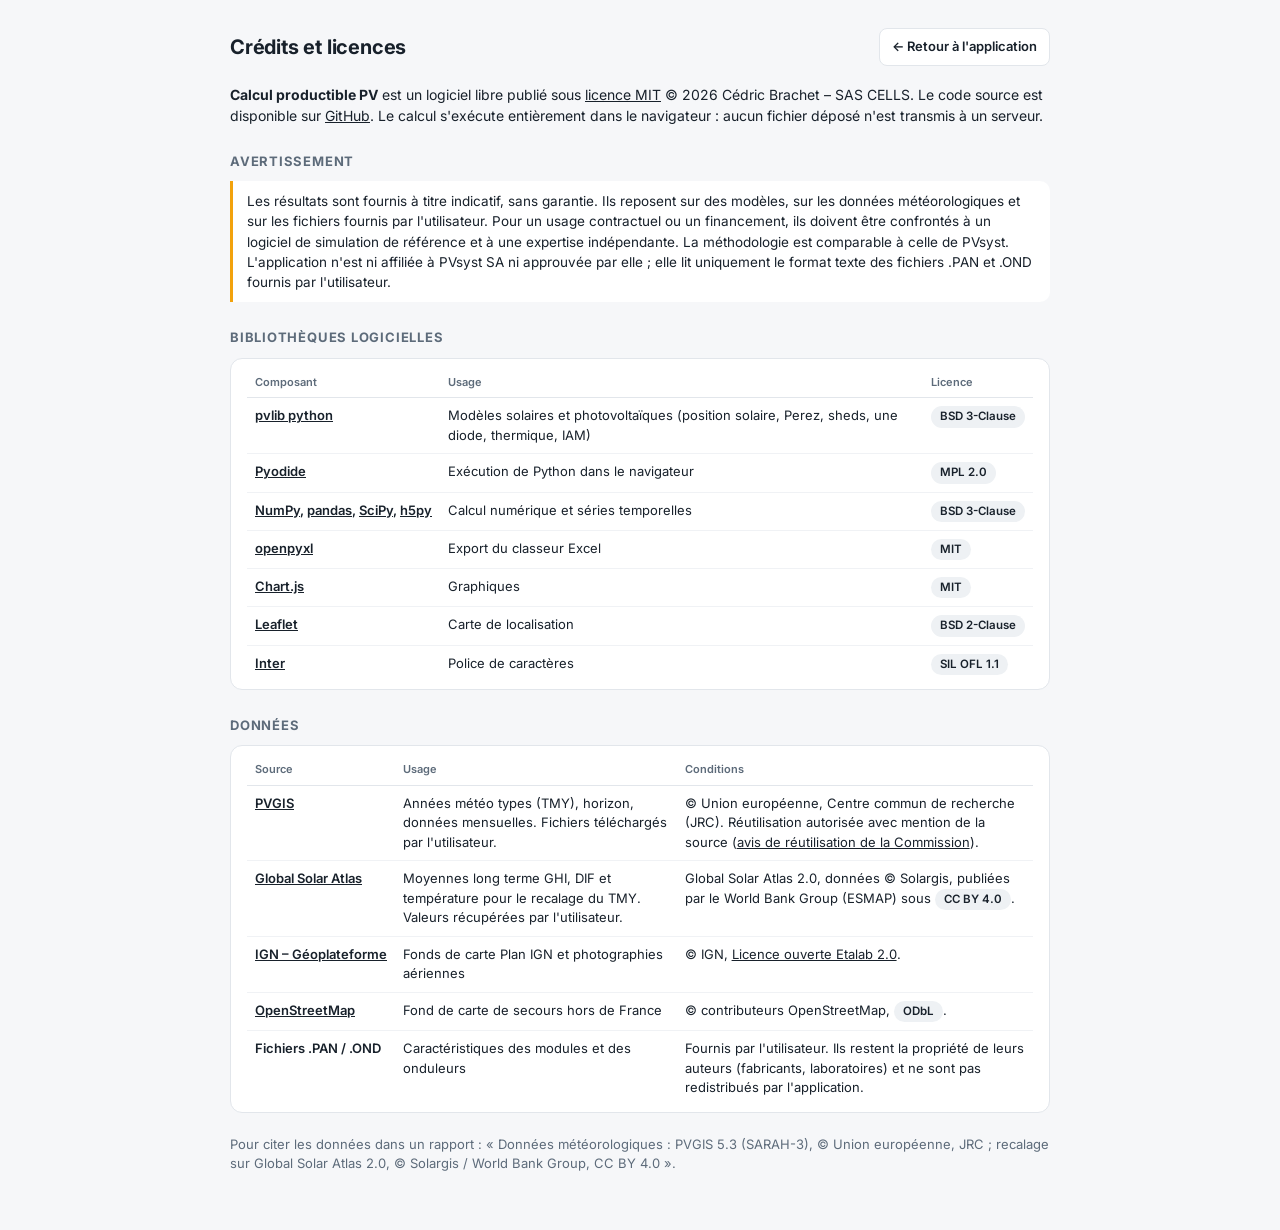
==== credits.html @ e0c5dc4f "Licence MIT, page Crédits et licences, fonds de carte IGN (Plan et photographies aériennes) Co-Autho" ====
<!doctype html>
<html lang="fr">
<head>
<meta charset="utf-8">
<meta name="viewport" content="width=device-width, initial-scale=1">
<meta name="theme-color" content="#18212b">
<title>Crédits et licences – Calcul productible PV</title>
<link rel="icon" href="data:image/svg+xml,%3Csvg xmlns='http://www.w3.org/2000/svg' viewBox='0 0 64 64'%3E%3Crect width='64' height='64' rx='14' fill='%2318212b'/%3E%3Ccircle cx='22' cy='22' r='9' fill='%23f2a20c'/%3E%3Cpath d='M12 50l10-16h30l-10 16z' fill='%23fff'/%3E%3C/svg%3E">
<link rel="preconnect" href="https://fonts.googleapis.com">
<link href="https://fonts.googleapis.com/css2?family=Inter:wght@400;500;600;700&display=swap" rel="stylesheet">
<style>
:root{--bg:#f6f7f9;--panel:#fff;--ink:#18212b;--muted:#5d6b7a;--line:#e2e6eb;--pv:#f2a20c;--chip:#eef1f4}
*{box-sizing:border-box}
body{margin:0;font-family:Inter,system-ui,sans-serif;color:var(--ink);background:var(--bg);font-size:14px;line-height:1.5}
.wrap{max-width:860px;margin:0 auto;padding:28px 20px 48px}
header{display:flex;align-items:center;justify-content:space-between;gap:12px;margin-bottom:18px}
h1{font-size:20px;margin:0;letter-spacing:-.01em}
h2{font-size:13px;text-transform:uppercase;letter-spacing:.06em;color:var(--muted);margin:26px 0 10px}
a{color:var(--ink)}
.back{font-size:13px;font-weight:600;border:1px solid var(--line);background:#fff;border-radius:8px;padding:8px 12px;text-decoration:none}
.card{background:var(--panel);border:1px solid var(--line);border-radius:12px;padding:6px 16px}
table{border-collapse:collapse;width:100%;font-size:13px}
th{font-size:11px;color:var(--muted);font-weight:600;text-align:left;padding:9px 8px 7px;border-bottom:1px solid var(--line)}
td{padding:8px;border-bottom:1px solid #f0f2f5;vertical-align:top}
tr:last-child td{border-bottom:0}
td:first-child{font-weight:600;white-space:nowrap}
.tag{display:inline-block;font-size:11.5px;font-weight:600;background:var(--chip);border-radius:999px;padding:2px 9px;white-space:nowrap}
p{margin:8px 0}
.note{color:var(--muted);font-size:13px}
.warn{border-left:3px solid var(--pv);background:#fff;border-radius:0 10px 10px 0;padding:10px 14px;font-size:13.5px}
</style>
</head>
<body>
<div class="wrap">
  <header>
    <h1>Crédits et licences</h1>
    <a class="back" href="./">← Retour à l'application</a>
  </header>

  <p><b>Calcul productible PV</b> est un logiciel libre publié sous <a href="LICENSE">licence MIT</a> © 2026 Cédric Brachet – SAS CELLS. Le code source est disponible sur <a href="https://github.com/CBT135/Calcul-productible" target="_blank" rel="noopener">GitHub</a>. Le calcul s'exécute entièrement dans le navigateur : aucun fichier déposé n'est transmis à un serveur.</p>

  <h2>Avertissement</h2>
  <div class="warn">Les résultats sont fournis à titre indicatif, sans garantie. Ils reposent sur des modèles, sur les données météorologiques et sur les fichiers fournis par l'utilisateur. Pour un usage contractuel ou un financement, ils doivent être confrontés à un logiciel de simulation de référence et à une expertise indépendante. La méthodologie est comparable à celle de PVsyst. L'application n'est ni affiliée à PVsyst SA ni approuvée par elle ; elle lit uniquement le format texte des fichiers .PAN et .OND fournis par l'utilisateur.</div>

  <h2>Bibliothèques logicielles</h2>
  <div class="card"><table>
    <tr><th>Composant</th><th>Usage</th><th>Licence</th></tr>
    <tr><td><a href="https://pvlib-python.readthedocs.io" target="_blank" rel="noopener">pvlib python</a></td><td>Modèles solaires et photovoltaïques (position solaire, Perez, sheds, une diode, thermique, IAM)</td><td><span class="tag">BSD 3-Clause</span></td></tr>
    <tr><td><a href="https://pyodide.org" target="_blank" rel="noopener">Pyodide</a></td><td>Exécution de Python dans le navigateur</td><td><span class="tag">MPL 2.0</span></td></tr>
    <tr><td><a href="https://numpy.org" target="_blank" rel="noopener">NumPy</a>, <a href="https://pandas.pydata.org" target="_blank" rel="noopener">pandas</a>, <a href="https://scipy.org" target="_blank" rel="noopener">SciPy</a>, <a href="https://www.h5py.org" target="_blank" rel="noopener">h5py</a></td><td>Calcul numérique et séries temporelles</td><td><span class="tag">BSD 3-Clause</span></td></tr>
    <tr><td><a href="https://openpyxl.readthedocs.io" target="_blank" rel="noopener">openpyxl</a></td><td>Export du classeur Excel</td><td><span class="tag">MIT</span></td></tr>
    <tr><td><a href="https://www.chartjs.org" target="_blank" rel="noopener">Chart.js</a></td><td>Graphiques</td><td><span class="tag">MIT</span></td></tr>
    <tr><td><a href="https://leafletjs.com" target="_blank" rel="noopener">Leaflet</a></td><td>Carte de localisation</td><td><span class="tag">BSD 2-Clause</span></td></tr>
    <tr><td><a href="https://rsms.me/inter/" target="_blank" rel="noopener">Inter</a></td><td>Police de caractères</td><td><span class="tag">SIL OFL 1.1</span></td></tr>
  </table></div>

  <h2>Données</h2>
  <div class="card"><table>
    <tr><th>Source</th><th>Usage</th><th>Conditions</th></tr>
    <tr><td><a href="https://joint-research-centre.ec.europa.eu/photovoltaic-geographical-information-system-pvgis_fr" target="_blank" rel="noopener">PVGIS</a></td><td>Années météo types (TMY), horizon, données mensuelles. Fichiers téléchargés par l'utilisateur.</td><td>© Union européenne, Centre commun de recherche (JRC). Réutilisation autorisée avec mention de la source (<a href="https://data.jrc.ec.europa.eu/licence/com_reuse" target="_blank" rel="noopener">avis de réutilisation de la Commission</a>).</td></tr>
    <tr><td><a href="https://globalsolaratlas.info" target="_blank" rel="noopener">Global Solar Atlas</a></td><td>Moyennes long terme GHI, DIF et température pour le recalage du TMY. Valeurs récupérées par l'utilisateur.</td><td>Global Solar Atlas 2.0, données © Solargis, publiées par le World Bank Group (ESMAP) sous <span class="tag">CC BY 4.0</span>.</td></tr>
    <tr><td><a href="https://geoservices.ign.fr" target="_blank" rel="noopener">IGN – Géoplateforme</a></td><td>Fonds de carte Plan IGN et photographies aériennes</td><td>© IGN, <a href="https://www.etalab.gouv.fr/licence-ouverte-open-licence/" target="_blank" rel="noopener">Licence ouverte Etalab 2.0</a>.</td></tr>
    <tr><td><a href="https://www.openstreetmap.org/copyright" target="_blank" rel="noopener">OpenStreetMap</a></td><td>Fond de carte de secours hors de France</td><td>© contributeurs OpenStreetMap, <span class="tag">ODbL</span>.</td></tr>
    <tr><td>Fichiers .PAN / .OND</td><td>Caractéristiques des modules et des onduleurs</td><td>Fournis par l'utilisateur. Ils restent la propriété de leurs auteurs (fabricants, laboratoires) et ne sont pas redistribués par l'application.</td></tr>
  </table></div>

  <p class="note" style="margin-top:22px">Pour citer les données dans un rapport : « Données météorologiques : PVGIS 5.3 (SARAH-3), © Union européenne, JRC ; recalage sur Global Solar Atlas 2.0, © Solargis / World Bank Group, CC BY 4.0 ».</p>
</div>
</body>
</html>
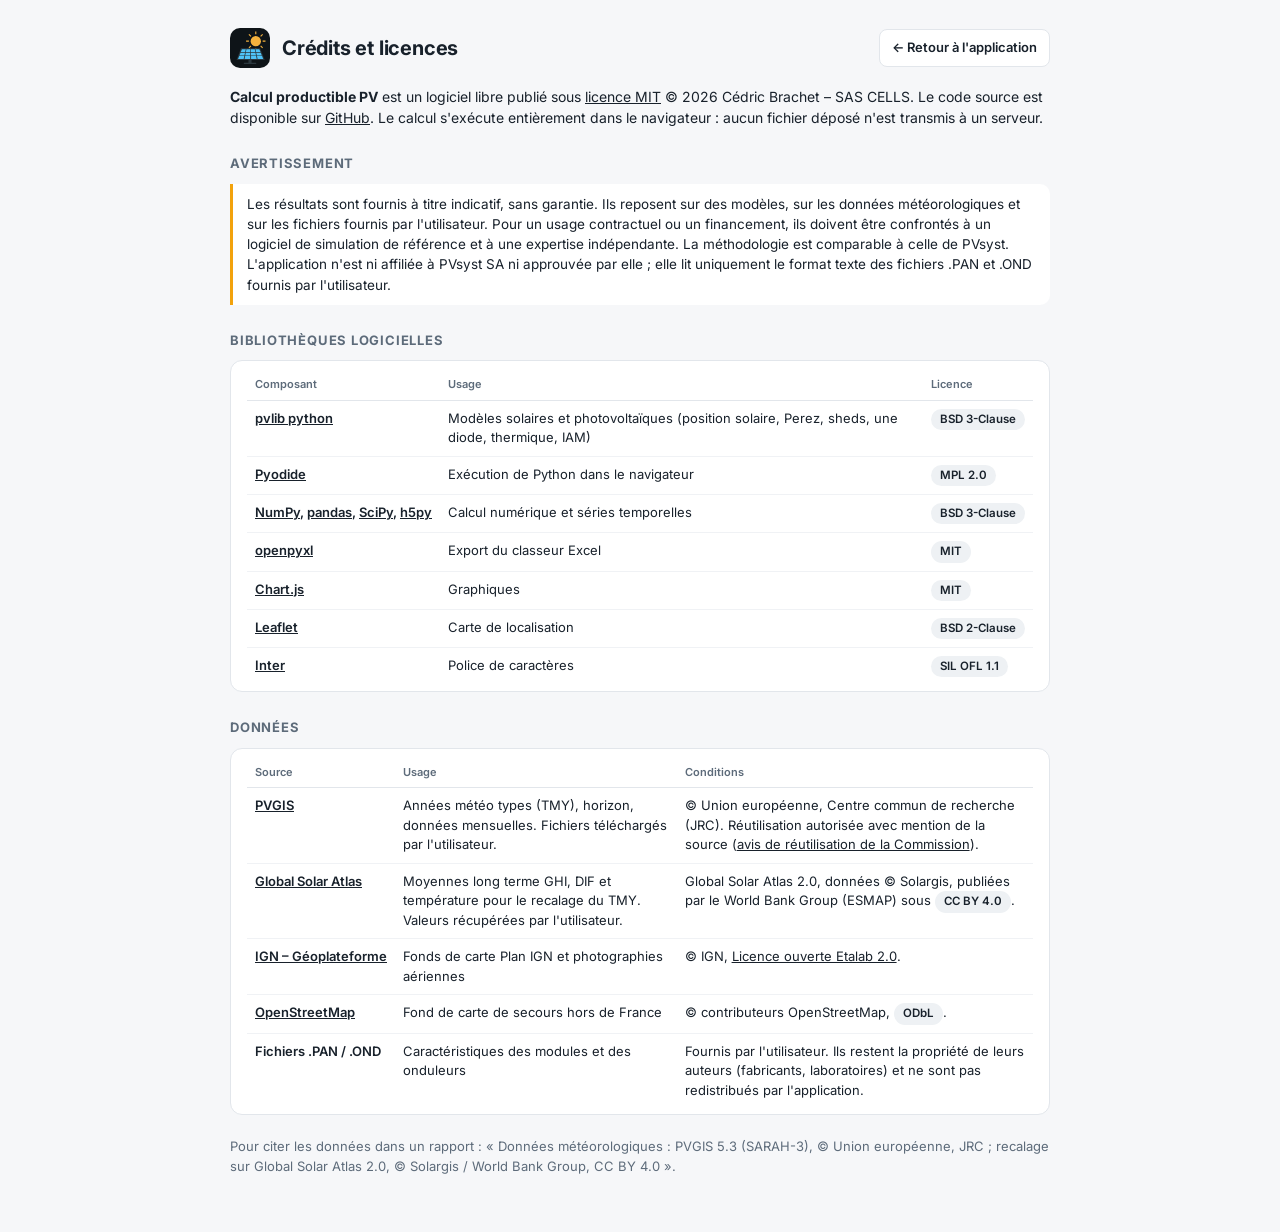
==== commit d9cd069d: "Logo de l'application (onglet, en-tête, icône d'écran d'accueil, page crédits) Co-Authored-By: Claud" ====
--- a/credits.html
+++ b/credits.html
@@ -5,7 +5,10 @@
 <meta name="viewport" content="width=device-width, initial-scale=1">
 <meta name="theme-color" content="#18212b">
 <title>Crédits et licences – Calcul productible PV</title>
-<link rel="icon" href="data:image/svg+xml,%3Csvg xmlns='http://www.w3.org/2000/svg' viewBox='0 0 64 64'%3E%3Crect width='64' height='64' rx='14' fill='%2318212b'/%3E%3Ccircle cx='22' cy='22' r='9' fill='%23f2a20c'/%3E%3Cpath d='M12 50l10-16h30l-10 16z' fill='%23fff'/%3E%3C/svg%3E">
+<link rel="icon" href="logo.svg" type="image/svg+xml">
+<link rel="icon" href="icon-192.png" type="image/png" sizes="192x192">
+<link rel="apple-touch-icon" href="icon-180.png">
+<link rel="manifest" href="manifest.webmanifest">
 <link rel="preconnect" href="https://fonts.googleapis.com">
 <link href="https://fonts.googleapis.com/css2?family=Inter:wght@400;500;600;700&display=swap" rel="stylesheet">
 <style>
@@ -33,7 +36,7 @@
 <body>
 <div class="wrap">
   <header>
-    <h1>Crédits et licences</h1>
+    <div style="display:flex;align-items:center;gap:12px"><img src="logo.svg" alt="" width="40" height="40" style="border-radius:10px"><h1>Crédits et licences</h1></div>
     <a class="back" href="./">← Retour à l'application</a>
   </header>
 
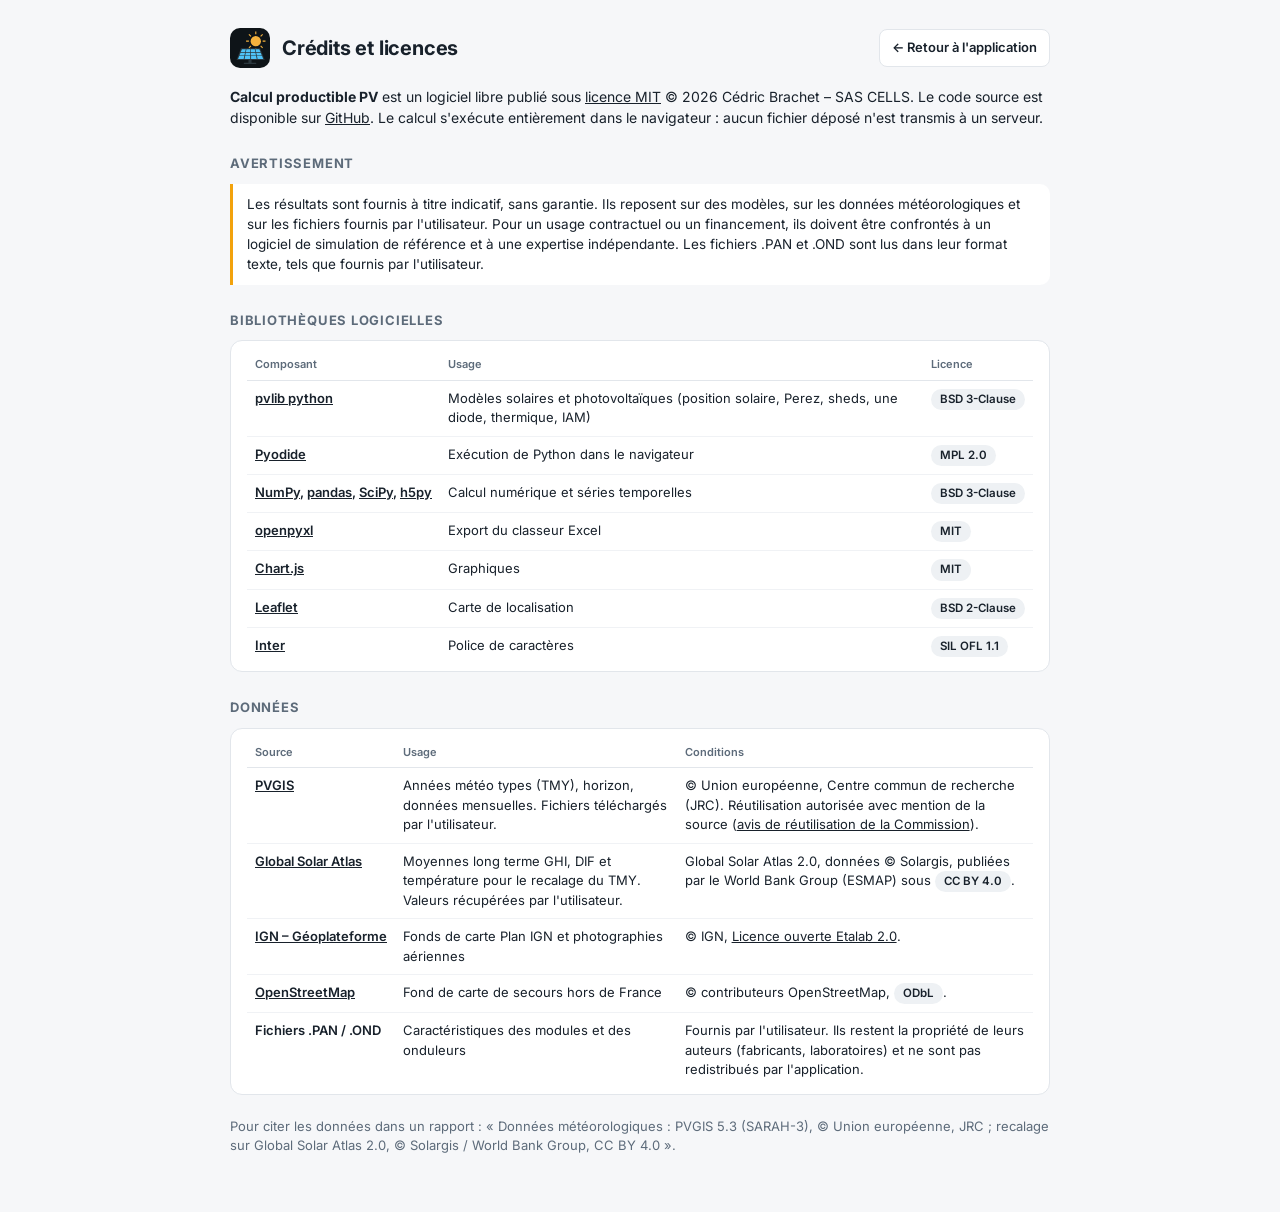
==== commit 974b2e2f: "Liens de téléchargement au-dessus de chaque fichier à déposer, lien carte GSA retiré, mentions d'un " ====
--- a/credits.html
+++ b/credits.html
@@ -43,7 +43,7 @@
   <p><b>Calcul productible PV</b> est un logiciel libre publié sous <a href="LICENSE">licence MIT</a> © 2026 Cédric Brachet – SAS CELLS. Le code source est disponible sur <a href="https://github.com/CBT135/Calcul-productible" target="_blank" rel="noopener">GitHub</a>. Le calcul s'exécute entièrement dans le navigateur : aucun fichier déposé n'est transmis à un serveur.</p>
 
   <h2>Avertissement</h2>
-  <div class="warn">Les résultats sont fournis à titre indicatif, sans garantie. Ils reposent sur des modèles, sur les données météorologiques et sur les fichiers fournis par l'utilisateur. Pour un usage contractuel ou un financement, ils doivent être confrontés à un logiciel de simulation de référence et à une expertise indépendante. La méthodologie est comparable à celle de PVsyst. L'application n'est ni affiliée à PVsyst SA ni approuvée par elle ; elle lit uniquement le format texte des fichiers .PAN et .OND fournis par l'utilisateur.</div>
+  <div class="warn">Les résultats sont fournis à titre indicatif, sans garantie. Ils reposent sur des modèles, sur les données météorologiques et sur les fichiers fournis par l'utilisateur. Pour un usage contractuel ou un financement, ils doivent être confrontés à un logiciel de simulation de référence et à une expertise indépendante. Les fichiers .PAN et .OND sont lus dans leur format texte, tels que fournis par l'utilisateur.</div>
 
   <h2>Bibliothèques logicielles</h2>
   <div class="card"><table>
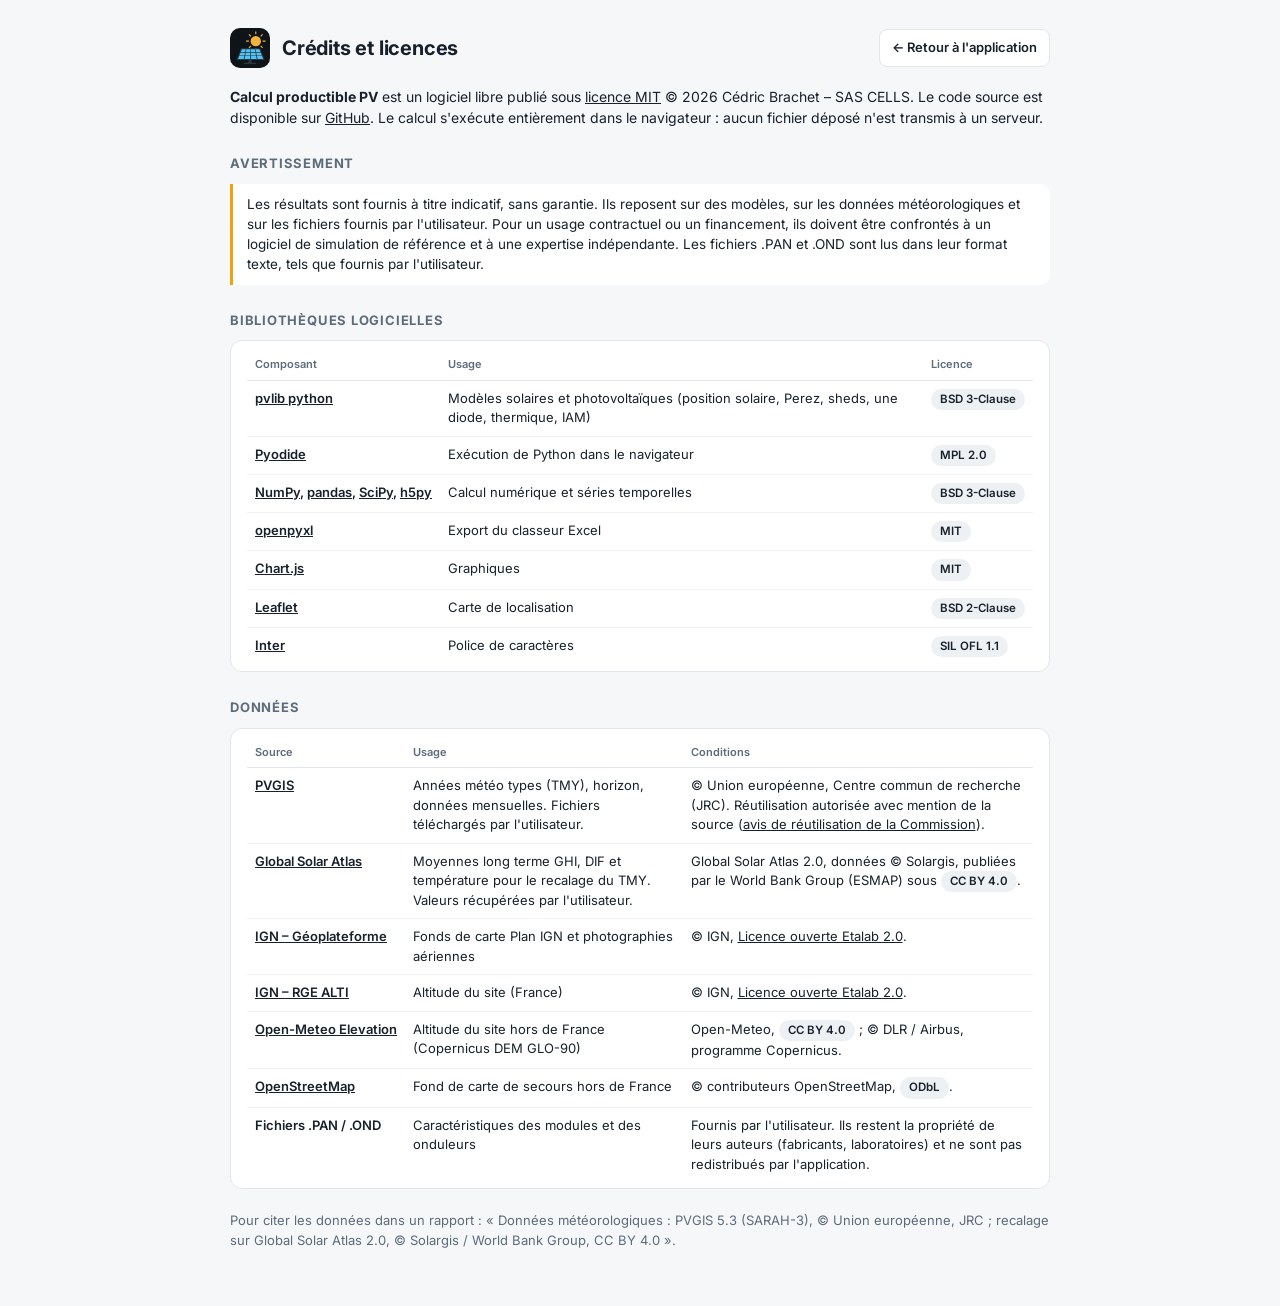
==== commit 07a450a7: "Altitude du site renseignée automatiquement depuis les coordonnées (IGN RGE ALTI, repli Open-Meteo) " ====
--- a/credits.html
+++ b/credits.html
@@ -63,6 +63,8 @@
     <tr><td><a href="https://joint-research-centre.ec.europa.eu/photovoltaic-geographical-information-system-pvgis_fr" target="_blank" rel="noopener">PVGIS</a></td><td>Années météo types (TMY), horizon, données mensuelles. Fichiers téléchargés par l'utilisateur.</td><td>© Union européenne, Centre commun de recherche (JRC). Réutilisation autorisée avec mention de la source (<a href="https://data.jrc.ec.europa.eu/licence/com_reuse" target="_blank" rel="noopener">avis de réutilisation de la Commission</a>).</td></tr>
     <tr><td><a href="https://globalsolaratlas.info" target="_blank" rel="noopener">Global Solar Atlas</a></td><td>Moyennes long terme GHI, DIF et température pour le recalage du TMY. Valeurs récupérées par l'utilisateur.</td><td>Global Solar Atlas 2.0, données © Solargis, publiées par le World Bank Group (ESMAP) sous <span class="tag">CC BY 4.0</span>.</td></tr>
     <tr><td><a href="https://geoservices.ign.fr" target="_blank" rel="noopener">IGN – Géoplateforme</a></td><td>Fonds de carte Plan IGN et photographies aériennes</td><td>© IGN, <a href="https://www.etalab.gouv.fr/licence-ouverte-open-licence/" target="_blank" rel="noopener">Licence ouverte Etalab 2.0</a>.</td></tr>
+    <tr><td><a href="https://geoservices.ign.fr/documentation/services/services-geoplateforme/altimetrie" target="_blank" rel="noopener">IGN – RGE ALTI</a></td><td>Altitude du site (France)</td><td>© IGN, <a href="https://www.etalab.gouv.fr/licence-ouverte-open-licence/" target="_blank" rel="noopener">Licence ouverte Etalab 2.0</a>.</td></tr>
+    <tr><td><a href="https://open-meteo.com/en/docs/elevation-api" target="_blank" rel="noopener">Open-Meteo Elevation</a></td><td>Altitude du site hors de France (Copernicus DEM GLO-90)</td><td>Open-Meteo, <span class="tag">CC BY 4.0</span> ; © DLR / Airbus, programme Copernicus.</td></tr>
     <tr><td><a href="https://www.openstreetmap.org/copyright" target="_blank" rel="noopener">OpenStreetMap</a></td><td>Fond de carte de secours hors de France</td><td>© contributeurs OpenStreetMap, <span class="tag">ODbL</span>.</td></tr>
     <tr><td>Fichiers .PAN / .OND</td><td>Caractéristiques des modules et des onduleurs</td><td>Fournis par l'utilisateur. Ils restent la propriété de leurs auteurs (fabricants, laboratoires) et ne sont pas redistribués par l'application.</td></tr>
   </table></div>
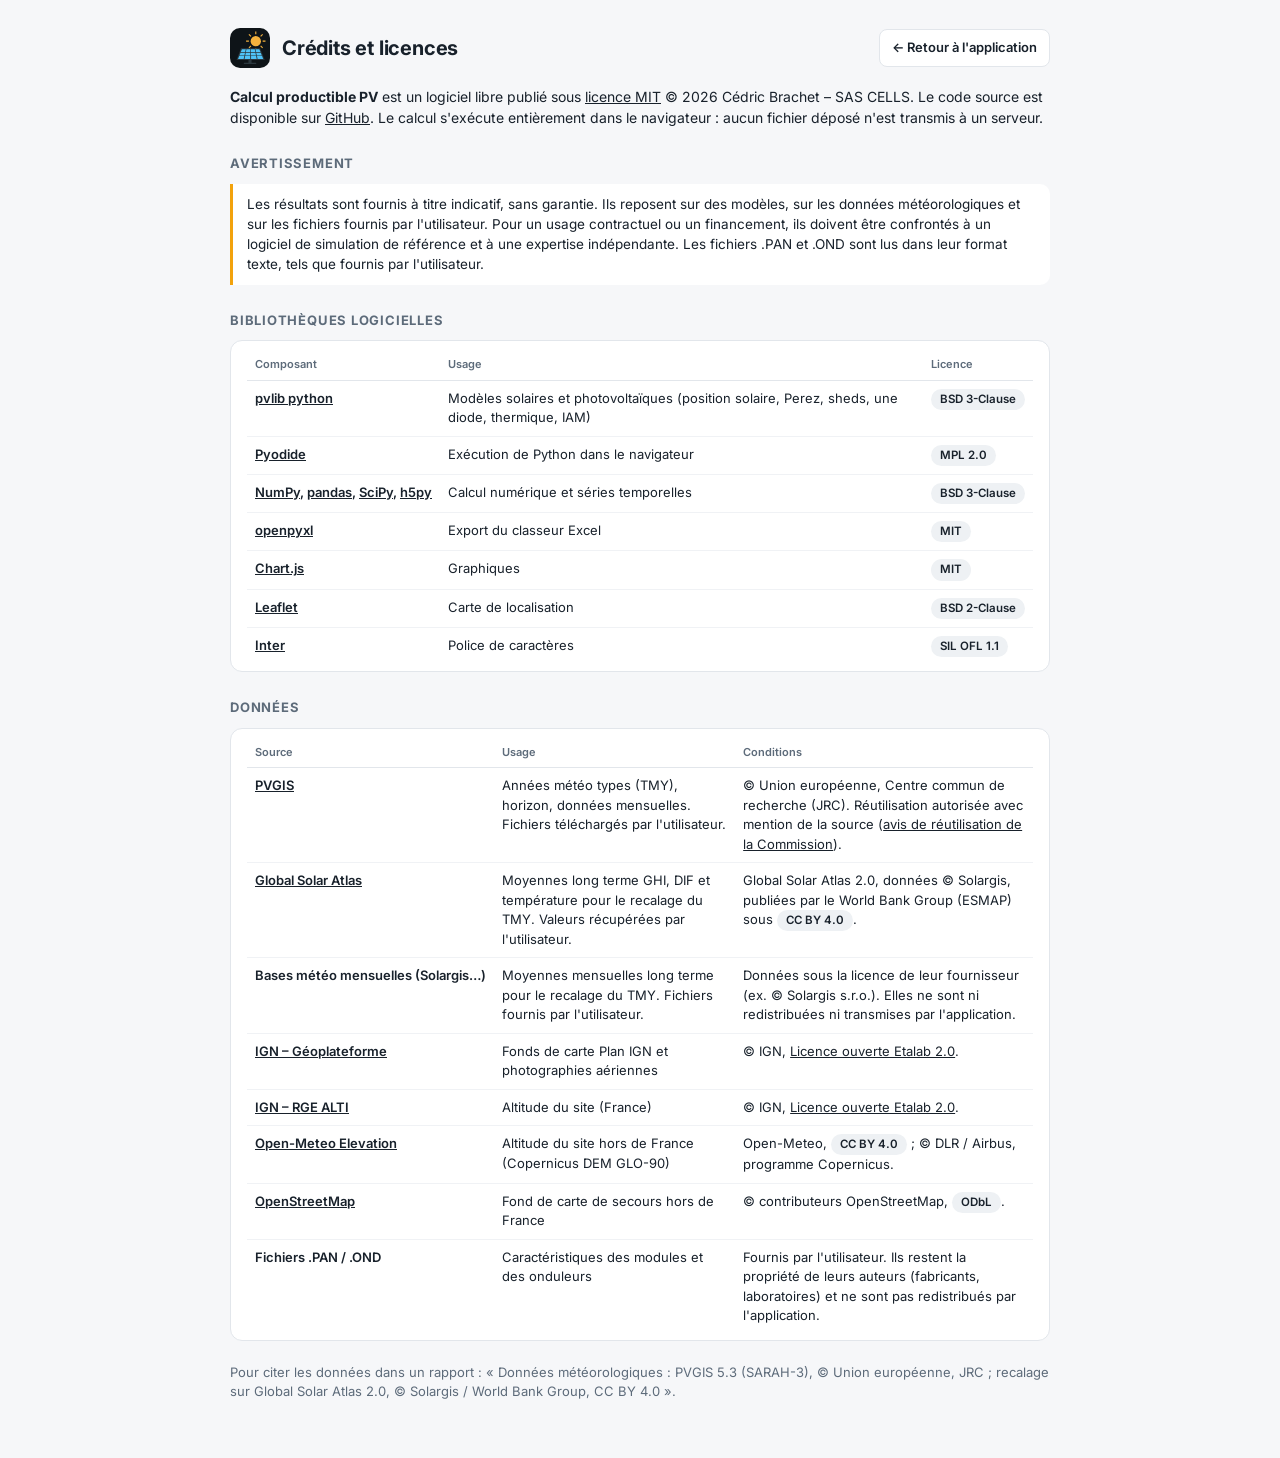
==== commit 3c4cef99: "Base météo mensuelle (Solargis…) comme référence de recalage du TMY - dépôt d'un CSV de moyennes men" ====
--- a/credits.html
+++ b/credits.html
@@ -62,6 +62,7 @@
     <tr><th>Source</th><th>Usage</th><th>Conditions</th></tr>
     <tr><td><a href="https://joint-research-centre.ec.europa.eu/photovoltaic-geographical-information-system-pvgis_fr" target="_blank" rel="noopener">PVGIS</a></td><td>Années météo types (TMY), horizon, données mensuelles. Fichiers téléchargés par l'utilisateur.</td><td>© Union européenne, Centre commun de recherche (JRC). Réutilisation autorisée avec mention de la source (<a href="https://data.jrc.ec.europa.eu/licence/com_reuse" target="_blank" rel="noopener">avis de réutilisation de la Commission</a>).</td></tr>
     <tr><td><a href="https://globalsolaratlas.info" target="_blank" rel="noopener">Global Solar Atlas</a></td><td>Moyennes long terme GHI, DIF et température pour le recalage du TMY. Valeurs récupérées par l'utilisateur.</td><td>Global Solar Atlas 2.0, données © Solargis, publiées par le World Bank Group (ESMAP) sous <span class="tag">CC BY 4.0</span>.</td></tr>
+    <tr><td>Bases météo mensuelles (Solargis…)</td><td>Moyennes mensuelles long terme pour le recalage du TMY. Fichiers fournis par l'utilisateur.</td><td>Données sous la licence de leur fournisseur (ex. © Solargis s.r.o.). Elles ne sont ni redistribuées ni transmises par l'application.</td></tr>
     <tr><td><a href="https://geoservices.ign.fr" target="_blank" rel="noopener">IGN – Géoplateforme</a></td><td>Fonds de carte Plan IGN et photographies aériennes</td><td>© IGN, <a href="https://www.etalab.gouv.fr/licence-ouverte-open-licence/" target="_blank" rel="noopener">Licence ouverte Etalab 2.0</a>.</td></tr>
     <tr><td><a href="https://geoservices.ign.fr/documentation/services/services-geoplateforme/altimetrie" target="_blank" rel="noopener">IGN – RGE ALTI</a></td><td>Altitude du site (France)</td><td>© IGN, <a href="https://www.etalab.gouv.fr/licence-ouverte-open-licence/" target="_blank" rel="noopener">Licence ouverte Etalab 2.0</a>.</td></tr>
     <tr><td><a href="https://open-meteo.com/en/docs/elevation-api" target="_blank" rel="noopener">Open-Meteo Elevation</a></td><td>Altitude du site hors de France (Copernicus DEM GLO-90)</td><td>Open-Meteo, <span class="tag">CC BY 4.0</span> ; © DLR / Airbus, programme Copernicus.</td></tr>
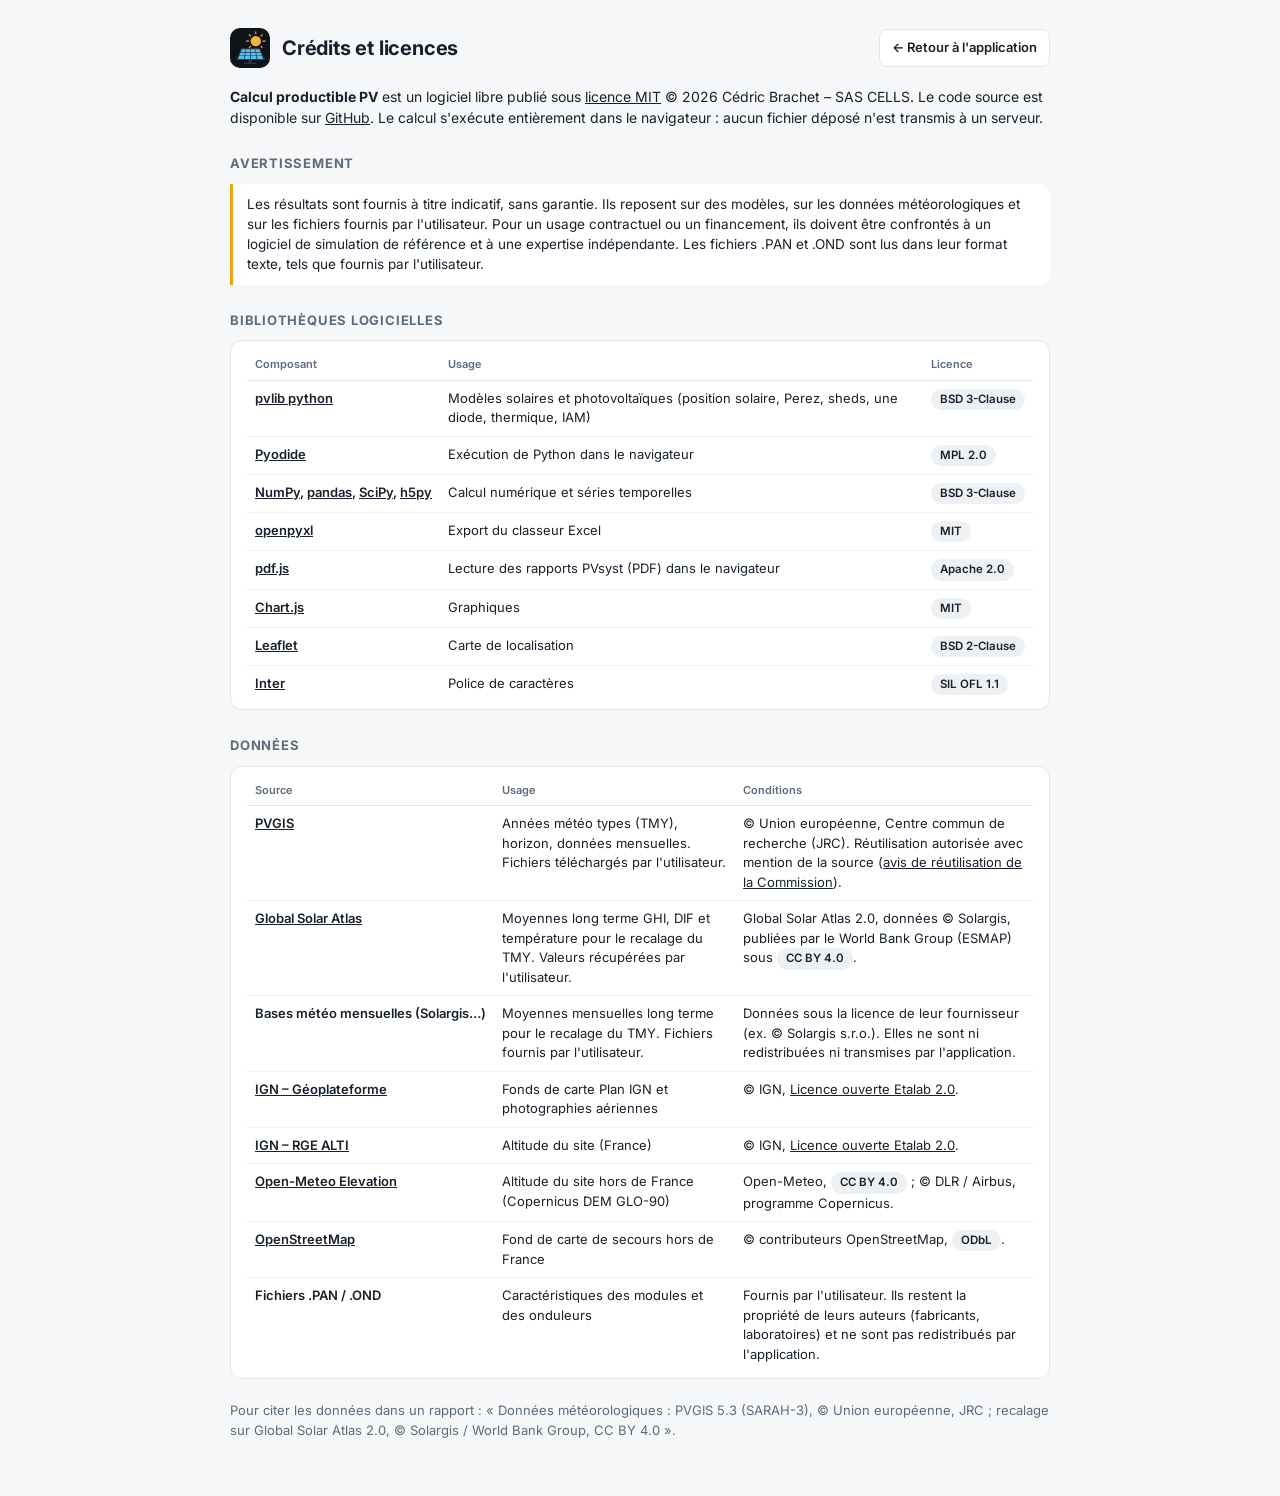
==== commit a1d2a56c: "Import PVsyst : création d'un projet à partir d'un rapport de simulation PVsyst (PDF) - bouton « Imp" ====
--- a/credits.html
+++ b/credits.html
@@ -52,6 +52,7 @@
     <tr><td><a href="https://pyodide.org" target="_blank" rel="noopener">Pyodide</a></td><td>Exécution de Python dans le navigateur</td><td><span class="tag">MPL 2.0</span></td></tr>
     <tr><td><a href="https://numpy.org" target="_blank" rel="noopener">NumPy</a>, <a href="https://pandas.pydata.org" target="_blank" rel="noopener">pandas</a>, <a href="https://scipy.org" target="_blank" rel="noopener">SciPy</a>, <a href="https://www.h5py.org" target="_blank" rel="noopener">h5py</a></td><td>Calcul numérique et séries temporelles</td><td><span class="tag">BSD 3-Clause</span></td></tr>
     <tr><td><a href="https://openpyxl.readthedocs.io" target="_blank" rel="noopener">openpyxl</a></td><td>Export du classeur Excel</td><td><span class="tag">MIT</span></td></tr>
+    <tr><td><a href="https://mozilla.github.io/pdf.js/" target="_blank" rel="noopener">pdf.js</a></td><td>Lecture des rapports PVsyst (PDF) dans le navigateur</td><td><span class="tag">Apache 2.0</span></td></tr>
     <tr><td><a href="https://www.chartjs.org" target="_blank" rel="noopener">Chart.js</a></td><td>Graphiques</td><td><span class="tag">MIT</span></td></tr>
     <tr><td><a href="https://leafletjs.com" target="_blank" rel="noopener">Leaflet</a></td><td>Carte de localisation</td><td><span class="tag">BSD 2-Clause</span></td></tr>
     <tr><td><a href="https://rsms.me/inter/" target="_blank" rel="noopener">Inter</a></td><td>Police de caractères</td><td><span class="tag">SIL OFL 1.1</span></td></tr>
